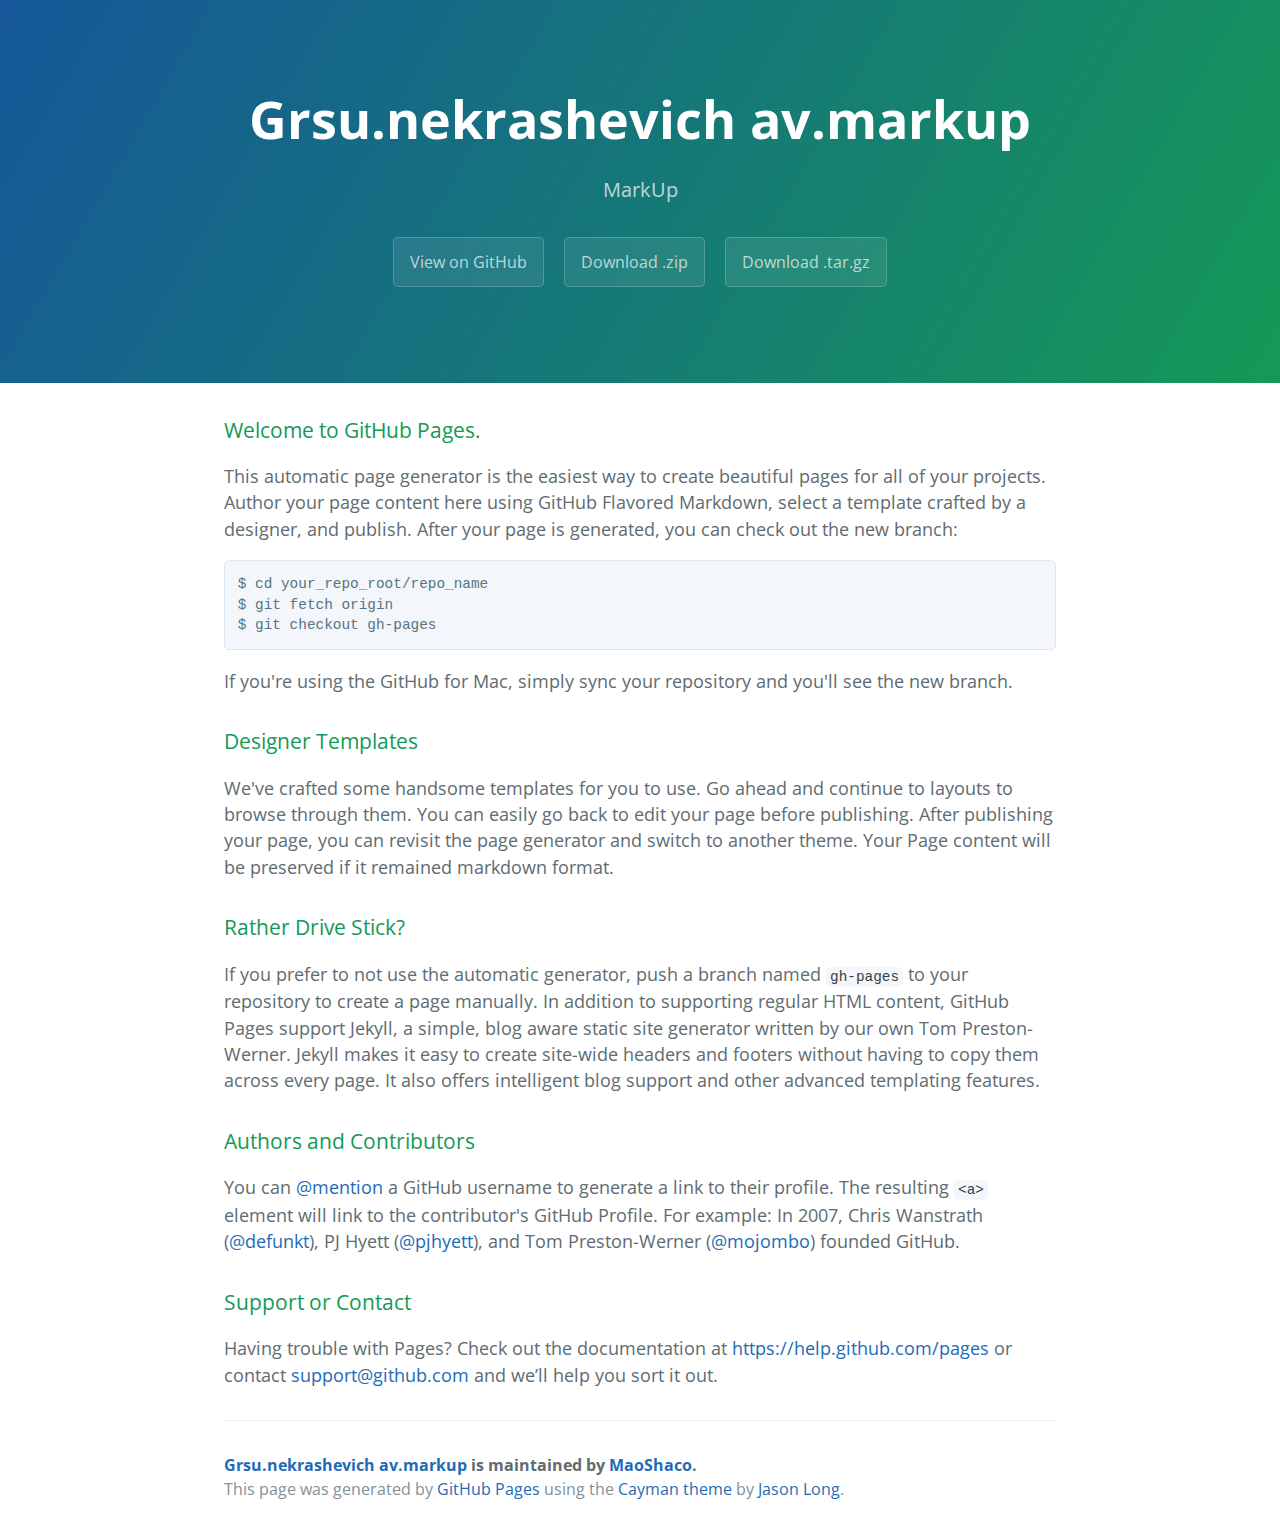
==== index.html @ 84d73596 "Create gh-pages branch via GitHub" ====
<!DOCTYPE html>
<html lang="en-us">
  <head>
    <meta charset="UTF-8">
    <title>Grsu.nekrashevich av.markup by MaoShaco</title>
    <meta name="viewport" content="width=device-width, initial-scale=1">
    <link rel="stylesheet" type="text/css" href="stylesheets/normalize.css" media="screen">
    <link href='http://fonts.googleapis.com/css?family=Open+Sans:400,700' rel='stylesheet' type='text/css'>
    <link rel="stylesheet" type="text/css" href="stylesheets/stylesheet.css" media="screen">
    <link rel="stylesheet" type="text/css" href="stylesheets/github-light.css" media="screen">
  </head>
  <body>
    <section class="page-header">
      <h1 class="project-name">Grsu.nekrashevich av.markup</h1>
      <h2 class="project-tagline">MarkUp</h2>
      <a href="https://github.com/MaoShaco/GrSU.Nekrashevich_AV.MarkUp" class="btn">View on GitHub</a>
      <a href="https://github.com/MaoShaco/GrSU.Nekrashevich_AV.MarkUp/zipball/master" class="btn">Download .zip</a>
      <a href="https://github.com/MaoShaco/GrSU.Nekrashevich_AV.MarkUp/tarball/master" class="btn">Download .tar.gz</a>
    </section>

    <section class="main-content">
      <h3>
<a id="welcome-to-github-pages" class="anchor" href="#welcome-to-github-pages" aria-hidden="true"><span class="octicon octicon-link"></span></a>Welcome to GitHub Pages.</h3>

<p>This automatic page generator is the easiest way to create beautiful pages for all of your projects. Author your page content here using GitHub Flavored Markdown, select a template crafted by a designer, and publish. After your page is generated, you can check out the new branch:</p>

<pre><code>$ cd your_repo_root/repo_name
$ git fetch origin
$ git checkout gh-pages
</code></pre>

<p>If you're using the GitHub for Mac, simply sync your repository and you'll see the new branch.</p>

<h3>
<a id="designer-templates" class="anchor" href="#designer-templates" aria-hidden="true"><span class="octicon octicon-link"></span></a>Designer Templates</h3>

<p>We've crafted some handsome templates for you to use. Go ahead and continue to layouts to browse through them. You can easily go back to edit your page before publishing. After publishing your page, you can revisit the page generator and switch to another theme. Your Page content will be preserved if it remained markdown format.</p>

<h3>
<a id="rather-drive-stick" class="anchor" href="#rather-drive-stick" aria-hidden="true"><span class="octicon octicon-link"></span></a>Rather Drive Stick?</h3>

<p>If you prefer to not use the automatic generator, push a branch named <code>gh-pages</code> to your repository to create a page manually. In addition to supporting regular HTML content, GitHub Pages support Jekyll, a simple, blog aware static site generator written by our own Tom Preston-Werner. Jekyll makes it easy to create site-wide headers and footers without having to copy them across every page. It also offers intelligent blog support and other advanced templating features.</p>

<h3>
<a id="authors-and-contributors" class="anchor" href="#authors-and-contributors" aria-hidden="true"><span class="octicon octicon-link"></span></a>Authors and Contributors</h3>

<p>You can <a href="https://github.com/blog/821" class="user-mention">@mention</a> a GitHub username to generate a link to their profile. The resulting <code>&lt;a&gt;</code> element will link to the contributor's GitHub Profile. For example: In 2007, Chris Wanstrath (<a href="https://github.com/defunkt" class="user-mention">@defunkt</a>), PJ Hyett (<a href="https://github.com/pjhyett" class="user-mention">@pjhyett</a>), and Tom Preston-Werner (<a href="https://github.com/mojombo" class="user-mention">@mojombo</a>) founded GitHub.</p>

<h3>
<a id="support-or-contact" class="anchor" href="#support-or-contact" aria-hidden="true"><span class="octicon octicon-link"></span></a>Support or Contact</h3>

<p>Having trouble with Pages? Check out the documentation at <a href="https://help.github.com/pages">https://help.github.com/pages</a> or contact <a href="mailto:support@github.com">support@github.com</a> and we’ll help you sort it out.</p>

      <footer class="site-footer">
        <span class="site-footer-owner"><a href="https://github.com/MaoShaco/GrSU.Nekrashevich_AV.MarkUp">Grsu.nekrashevich av.markup</a> is maintained by <a href="https://github.com/MaoShaco">MaoShaco</a>.</span>

        <span class="site-footer-credits">This page was generated by <a href="https://pages.github.com">GitHub Pages</a> using the <a href="https://github.com/jasonlong/cayman-theme">Cayman theme</a> by <a href="https://twitter.com/jasonlong">Jason Long</a>.</span>
      </footer>

    </section>

  
  </body>
</html>
---- stylesheets/stylesheet.css ----
* {
  box-sizing: border-box; }

body {
  padding: 0;
  margin: 0;
  font-family: "Open Sans", "Helvetica Neue", Helvetica, Arial, sans-serif;
  font-size: 16px;
  line-height: 1.5;
  color: #606c71; }

a {
  color: #1e6bb8;
  text-decoration: none; }
  a:hover {
    text-decoration: underline; }

.btn {
  display: inline-block;
  margin-bottom: 1rem;
  color: rgba(255, 255, 255, 0.7);
  background-color: rgba(255, 255, 255, 0.08);
  border-color: rgba(255, 255, 255, 0.2);
  border-style: solid;
  border-width: 1px;
  border-radius: 0.3rem;
  transition: color 0.2s, background-color 0.2s, border-color 0.2s; }
  .btn + .btn {
    margin-left: 1rem; }

.btn:hover {
  color: rgba(255, 255, 255, 0.8);
  text-decoration: none;
  background-color: rgba(255, 255, 255, 0.2);
  border-color: rgba(255, 255, 255, 0.3); }

@media screen and (min-width: 64em) {
  .btn {
    padding: 0.75rem 1rem; } }

@media screen and (min-width: 42em) and (max-width: 64em) {
  .btn {
    padding: 0.6rem 0.9rem;
    font-size: 0.9rem; } }

@media screen and (max-width: 42em) {
  .btn {
    display: block;
    width: 100%;
    padding: 0.75rem;
    font-size: 0.9rem; }
    .btn + .btn {
      margin-top: 1rem;
      margin-left: 0; } }

.page-header {
  color: #fff;
  text-align: center;
  background-color: #159957;
  background-image: linear-gradient(120deg, #155799, #159957); }

@media screen and (min-width: 64em) {
  .page-header {
    padding: 5rem 6rem; } }

@media screen and (min-width: 42em) and (max-width: 64em) {
  .page-header {
    padding: 3rem 4rem; } }

@media screen and (max-width: 42em) {
  .page-header {
    padding: 2rem 1rem; } }

.project-name {
  margin-top: 0;
  margin-bottom: 0.1rem; }

@media screen and (min-width: 64em) {
  .project-name {
    font-size: 3.25rem; } }

@media screen and (min-width: 42em) and (max-width: 64em) {
  .project-name {
    font-size: 2.25rem; } }

@media screen and (max-width: 42em) {
  .project-name {
    font-size: 1.75rem; } }

.project-tagline {
  margin-bottom: 2rem;
  font-weight: normal;
  opacity: 0.7; }

@media screen and (min-width: 64em) {
  .project-tagline {
    font-size: 1.25rem; } }

@media screen and (min-width: 42em) and (max-width: 64em) {
  .project-tagline {
    font-size: 1.15rem; } }

@media screen and (max-width: 42em) {
  .project-tagline {
    font-size: 1rem; } }

.main-content :first-child {
  margin-top: 0; }
.main-content img {
  max-width: 100%; }
.main-content h1, .main-content h2, .main-content h3, .main-content h4, .main-content h5, .main-content h6 {
  margin-top: 2rem;
  margin-bottom: 1rem;
  font-weight: normal;
  color: #159957; }
.main-content p {
  margin-bottom: 1em; }
.main-content code {
  padding: 2px 4px;
  font-family: Consolas, "Liberation Mono", Menlo, Courier, monospace;
  font-size: 0.9rem;
  color: #383e41;
  background-color: #f3f6fa;
  border-radius: 0.3rem; }
.main-content pre {
  padding: 0.8rem;
  margin-top: 0;
  margin-bottom: 1rem;
  font: 1rem Consolas, "Liberation Mono", Menlo, Courier, monospace;
  color: #567482;
  word-wrap: normal;
  background-color: #f3f6fa;
  border: solid 1px #dce6f0;
  border-radius: 0.3rem; }
  .main-content pre > code {
    padding: 0;
    margin: 0;
    font-size: 0.9rem;
    color: #567482;
    word-break: normal;
    white-space: pre;
    background: transparent;
    border: 0; }
.main-content .highlight {
  margin-bottom: 1rem; }
  .main-content .highlight pre {
    margin-bottom: 0;
    word-break: normal; }
.main-content .highlight pre, .main-content pre {
  padding: 0.8rem;
  overflow: auto;
  font-size: 0.9rem;
  line-height: 1.45;
  border-radius: 0.3rem; }
.main-content pre code, .main-content pre tt {
  display: inline;
  max-width: initial;
  padding: 0;
  margin: 0;
  overflow: initial;
  line-height: inherit;
  word-wrap: normal;
  background-color: transparent;
  border: 0; }
  .main-content pre code:before, .main-content pre code:after, .main-content pre tt:before, .main-content pre tt:after {
    content: normal; }
.main-content ul, .main-content ol {
  margin-top: 0; }
.main-content blockquote {
  padding: 0 1rem;
  margin-left: 0;
  color: #819198;
  border-left: 0.3rem solid #dce6f0; }
  .main-content blockquote > :first-child {
    margin-top: 0; }
  .main-content blockquote > :last-child {
    margin-bottom: 0; }
.main-content table {
  display: block;
  width: 100%;
  overflow: auto;
  word-break: normal;
  word-break: keep-all; }
  .main-content table th {
    font-weight: bold; }
  .main-content table th, .main-content table td {
    padding: 0.5rem 1rem;
    border: 1px solid #e9ebec; }
.main-content dl {
  padding: 0; }
  .main-content dl dt {
    padding: 0;
    margin-top: 1rem;
    font-size: 1rem;
    font-weight: bold; }
  .main-content dl dd {
    padding: 0;
    margin-bottom: 1rem; }
.main-content hr {
  height: 2px;
  padding: 0;
  margin: 1rem 0;
  background-color: #eff0f1;
  border: 0; }

@media screen and (min-width: 64em) {
  .main-content {
    max-width: 64rem;
    padding: 2rem 6rem;
    margin: 0 auto;
    font-size: 1.1rem; } }

@media screen and (min-width: 42em) and (max-width: 64em) {
  .main-content {
    padding: 2rem 4rem;
    font-size: 1.1rem; } }

@media screen and (max-width: 42em) {
  .main-content {
    padding: 2rem 1rem;
    font-size: 1rem; } }

.site-footer {
  padding-top: 2rem;
  margin-top: 2rem;
  border-top: solid 1px #eff0f1; }

.site-footer-owner {
  display: block;
  font-weight: bold; }

.site-footer-credits {
  color: #819198; }

@media screen and (min-width: 64em) {
  .site-footer {
    font-size: 1rem; } }

@media screen and (min-width: 42em) and (max-width: 64em) {
  .site-footer {
    font-size: 1rem; } }

@media screen and (max-width: 42em) {
  .site-footer {
    font-size: 0.9rem; } }
---- stylesheets/github-light.css ----
/*
   Copyright 2014 GitHub Inc.

   Licensed under the Apache License, Version 2.0 (the "License");
   you may not use this file except in compliance with the License.
   You may obtain a copy of the License at

       http://www.apache.org/licenses/LICENSE-2.0

   Unless required by applicable law or agreed to in writing, software
   distributed under the License is distributed on an "AS IS" BASIS,
   WITHOUT WARRANTIES OR CONDITIONS OF ANY KIND, either express or implied.
   See the License for the specific language governing permissions and
   limitations under the License.

*/

.pl-c /* comment */ {
  color: #969896;
}

.pl-c1      /* constant, markup.raw, meta.diff.header, meta.module-reference, meta.property-name, support, support.constant, support.variable, variable.other.constant */,
.pl-s .pl-v /* string variable */ {
  color: #0086b3;
}

.pl-e  /* entity */,
.pl-en /* entity.name */ {
  color: #795da3;
}

.pl-s .pl-s1 /* string source */,
.pl-smi      /* storage.modifier.import, storage.modifier.package, storage.type.java, variable.other, variable.parameter.function */ {
  color: #333;
}

.pl-ent /* entity.name.tag */ {
  color: #63a35c;
}

.pl-k /* keyword, storage, storage.type */ {
  color: #a71d5d;
}

.pl-pds              /* punctuation.definition.string, string.regexp.character-class */,
.pl-s                /* string */,
.pl-s .pl-pse .pl-s1 /* string punctuation.section.embedded source */,
.pl-sr               /* string.regexp */,
.pl-sr .pl-cce       /* string.regexp constant.character.escape */,
.pl-sr .pl-sra       /* string.regexp string.regexp.arbitrary-repitition */,
.pl-sr .pl-sre       /* string.regexp source.ruby.embedded */ {
  color: #183691;
}

.pl-v /* variable */ {
  color: #ed6a43;
}

.pl-id /* invalid.deprecated */ {
  color: #b52a1d;
}

.pl-ii /* invalid.illegal */ {
  background-color: #b52a1d;
  color: #f8f8f8;
}

.pl-sr .pl-cce /* string.regexp constant.character.escape */ {
  color: #63a35c;
  font-weight: bold;
}

.pl-ml /* markup.list */ {
  color: #693a17;
}

.pl-mh        /* markup.heading */,
.pl-mh .pl-en /* markup.heading entity.name */,
.pl-ms        /* meta.separator */ {
  color: #1d3e81;
  font-weight: bold;
}

.pl-mq /* markup.quote */ {
  color: #008080;
}

.pl-mi /* markup.italic */ {
  color: #333;
  font-style: italic;
}

.pl-mb /* markup.bold */ {
  color: #333;
  font-weight: bold;
}

.pl-md /* markup.deleted, meta.diff.header.from-file */ {
  background-color: #ffecec;
  color: #bd2c00;
}

.pl-mi1 /* markup.inserted, meta.diff.header.to-file */ {
  background-color: #eaffea;
  color: #55a532;
}

.pl-mdr /* meta.diff.range */ {
  color: #795da3;
  font-weight: bold;
}

.pl-mo /* meta.output */ {
  color: #1d3e81;
}
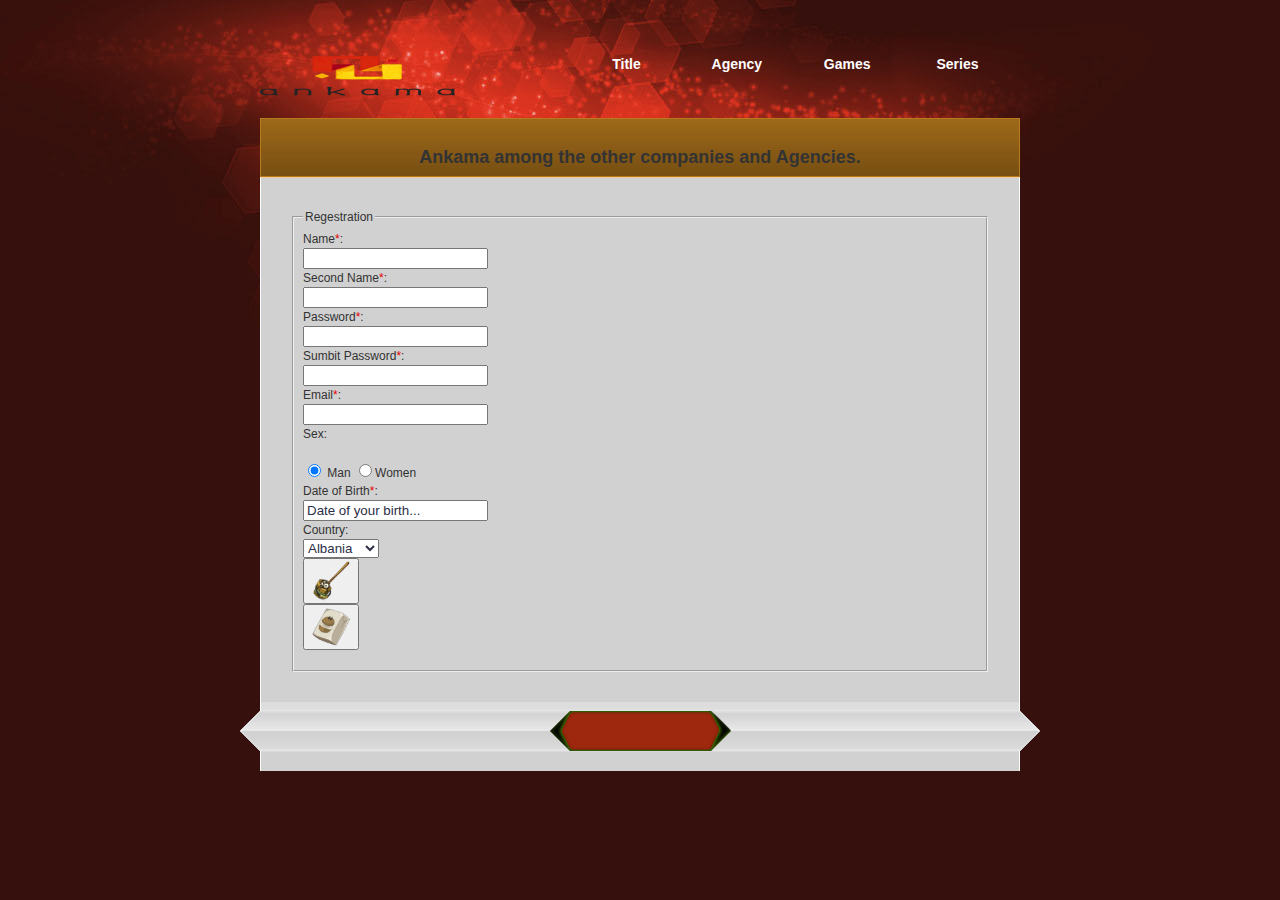
==== commit 1d2364a9: "Registraton" ====
--- a/index.html
+++ b/index.html
@@ -1,65 +1,99 @@
-<!DOCTYPE html>
-<html lang="en-us">
-  <head>
-    <meta charset="UTF-8">
-    <title>Grsu.nekrashevich av.markup by MaoShaco</title>
-    <meta name="viewport" content="width=device-width, initial-scale=1">
-    <link rel="stylesheet" type="text/css" href="stylesheets/normalize.css" media="screen">
-    <link href='http://fonts.googleapis.com/css?family=Open+Sans:400,700' rel='stylesheet' type='text/css'>
-    <link rel="stylesheet" type="text/css" href="stylesheets/stylesheet.css" media="screen">
-    <link rel="stylesheet" type="text/css" href="stylesheets/github-light.css" media="screen">
-  </head>
-  <body>
-    <section class="page-header">
-      <h1 class="project-name">Grsu.nekrashevich av.markup</h1>
-      <h2 class="project-tagline">MarkUp</h2>
-      <a href="https://github.com/MaoShaco/GrSU.Nekrashevich_AV.MarkUp" class="btn">View on GitHub</a>
-      <a href="https://github.com/MaoShaco/GrSU.Nekrashevich_AV.MarkUp/zipball/master" class="btn">Download .zip</a>
-      <a href="https://github.com/MaoShaco/GrSU.Nekrashevich_AV.MarkUp/tarball/master" class="btn">Download .tar.gz</a>
-    </section>
+<html> 
+<head>
+<title>Javascript</title>
+<link href="css/tooplate_style.css" rel="stylesheet" type="text/css" />
+<script src="js/calendar.js" type="text/javascript"></script>
+<script src="js/check.js" type="text/javascript"></script>
+</head>
+<body>
 
-    <section class="main-content">
-      <h3>
-<a id="welcome-to-github-pages" class="anchor" href="#welcome-to-github-pages" aria-hidden="true"><span class="octicon octicon-link"></span></a>Welcome to GitHub Pages.</h3>
+<span id="top"></span>
+<div id="ankama_body_main">
+<div id="ankama_main">
+	<div id="ankama_header">
+        <div id="site_title">
+            <h1><a href="#"></a></h1>
+        </div>
+        <div id="ankama_menu">
+            <ul>
+                <li><a href="main.html">Title</a></li>
+                <li><a href="among rest.html">Agency</a></li>
+                <li><a href="games.html">Games</a>
+				<ul>
+					<li><a href="dofus.html">Dofus</a></li>
+					<li><a href="dofus arena.html">KrosMaster</a></li>
+					<li><a href="wakfu.html">Wakfu</a></li>
+					<li><a href="wakfu islands.html">Islands</a></li>
+				</ul>
+				</li>
+                <li><a href="series.html">Series</a></li>
+            </ul>  	
+        </div>
+	</div>
+    
+       
+        <div id="Agency" class="content_top"></div>
+    	<div class="content_box">
+        	<div class="content_title content_ct" align="center"><h2>Ankama among the other companies and Agencies.</h2></div>
+            <div class="content">
+            <fieldset>
+			<legend>Regestration</legend>	
+			<form name="form1" action="next.html" method="GET" onsubmit="return check(this);">
+				<div class="table">
+				<div class="Field">Name<span style="color:#E60000">*</span>:</div>
+				<div class="TextField"><input style="color:#2D2F47" name="name" /></div>
+				
+				<div class="Field">Second Name<span style="color:#E60000">*</span>:</div>
+				<div class="TextField"><input style="color:#2D2F47" name="surname" /></div>
+				
+				<div class="Field">Password<span style="color:#E60000">*</span>:</div>
+				<div class="TextField"><input style="color:#2D2F47" name="password" type="password"/></div>
+				
+				<div class="Field">Sumbit Password<span style="color:#E60000">*</span>:</div>
+				<div class="TextField"><input style="color:#2D2F47" name="rpassword" type="password"/></div>
+				
+				<div class="Field">Email<span style="color:#E60000">*</span>:</div>
+				<div class="TextField"><input style="color:#2D2F47" name="mail" /></div>
+				
+				<div class="Field">Sex:</div>
+				<div class="TextField">
+					<br><input name="sex" value="man" type="radio"  checked="checked"> Man
+					<input name="sex" value="girl" type="radio">Women<br/>
+				</div>
 
-<p>This automatic page generator is the easiest way to create beautiful pages for all of your projects. Author your page content here using GitHub Flavored Markdown, select a template crafted by a designer, and publish. After your page is generated, you can check out the new branch:</p>
+				<div class="Field">Date of Birth<span style="color:#E60000">*</span>:</div>
+				<div class="TextField"><input name="birth" style="color:#2D2F47" value="Date of your birth..." onfocus="this.select();lcs(this)" onclick="event.cancelBubble=true;this.select();lcs(this)"/></div>
+				
+				<div class="Field">Country:</div>
+					<div class="TextField">
+						<select name="country" style="color:#2D2F47">
+								 <option value="Albania">Albania</option>
+								 <option value="Andorra">Andorra</option>
+								 <option value="Armenia">Armenia</option>
+								 <option value="Belarus">Belarus</option>
+								 <option value="Finland">Finland</option>
+								 <option value="Greece">Greece</option>
+								 <option value="Romania">Romania</option>
+								 <option value="Russia">Russia</option>
+								 <option value="Ukraine">Ukraine</option>
+						</select>
+					</div>
+				</div>
+				<div class="left_button">
+					<button type="reset"><img src="img/reset.png" alt="Clear" style="vertical-align:middle;height:40px;"></button>
+				</div>
+				<div class="right_button">
+					<button type="submit"><img src="img/send.png" alt="Send" style="vertical-align: middle;height:40px;"></button>
+				</div>
 
-<pre><code>$ cd your_repo_root/repo_name
-$ git fetch origin
-$ git checkout gh-pages
-</code></pre>
+			</form>
+		</fieldset>
+                <div class="cleaner"></div>
+            </div>
+            
+            <div class="content_bottom content_cb"></div>
+		</div>    
+</div>
+</div> 
 
-<p>If you're using the GitHub for Mac, simply sync your repository and you'll see the new branch.</p>
-
-<h3>
-<a id="designer-templates" class="anchor" href="#designer-templates" aria-hidden="true"><span class="octicon octicon-link"></span></a>Designer Templates</h3>
-
-<p>We've crafted some handsome templates for you to use. Go ahead and continue to layouts to browse through them. You can easily go back to edit your page before publishing. After publishing your page, you can revisit the page generator and switch to another theme. Your Page content will be preserved if it remained markdown format.</p>
-
-<h3>
-<a id="rather-drive-stick" class="anchor" href="#rather-drive-stick" aria-hidden="true"><span class="octicon octicon-link"></span></a>Rather Drive Stick?</h3>
-
-<p>If you prefer to not use the automatic generator, push a branch named <code>gh-pages</code> to your repository to create a page manually. In addition to supporting regular HTML content, GitHub Pages support Jekyll, a simple, blog aware static site generator written by our own Tom Preston-Werner. Jekyll makes it easy to create site-wide headers and footers without having to copy them across every page. It also offers intelligent blog support and other advanced templating features.</p>
-
-<h3>
-<a id="authors-and-contributors" class="anchor" href="#authors-and-contributors" aria-hidden="true"><span class="octicon octicon-link"></span></a>Authors and Contributors</h3>
-
-<p>You can <a href="https://github.com/blog/821" class="user-mention">@mention</a> a GitHub username to generate a link to their profile. The resulting <code>&lt;a&gt;</code> element will link to the contributor's GitHub Profile. For example: In 2007, Chris Wanstrath (<a href="https://github.com/defunkt" class="user-mention">@defunkt</a>), PJ Hyett (<a href="https://github.com/pjhyett" class="user-mention">@pjhyett</a>), and Tom Preston-Werner (<a href="https://github.com/mojombo" class="user-mention">@mojombo</a>) founded GitHub.</p>
-
-<h3>
-<a id="support-or-contact" class="anchor" href="#support-or-contact" aria-hidden="true"><span class="octicon octicon-link"></span></a>Support or Contact</h3>
-
-<p>Having trouble with Pages? Check out the documentation at <a href="https://help.github.com/pages">https://help.github.com/pages</a> or contact <a href="mailto:support@github.com">support@github.com</a> and we’ll help you sort it out.</p>
-
-      <footer class="site-footer">
-        <span class="site-footer-owner"><a href="https://github.com/MaoShaco/GrSU.Nekrashevich_AV.MarkUp">Grsu.nekrashevich av.markup</a> is maintained by <a href="https://github.com/MaoShaco">MaoShaco</a>.</span>
-
-        <span class="site-footer-credits">This page was generated by <a href="https://pages.github.com">GitHub Pages</a> using the <a href="https://github.com/jasonlong/cayman-theme">Cayman theme</a> by <a href="https://twitter.com/jasonlong">Jason Long</a>.</span>
-      </footer>
-
-    </section>
-
-  
-  </body>
-</html>
-
+</body></html>--- a/css/tooplate_style.css
+++ b/css/tooplate_style.css
@@ -0,0 +1,165 @@
+body {
+	margin: 0;
+	padding: 0;
+	color: #333333;
+	font-family: Tahoma, Geneva, sans-serif;
+	font-size: 12px;
+	line-height: 1.5em; 
+	background-color: #36100c;
+	background-repeat: repeat-x;
+	background-position: top center;
+}
+.cleaner { clear: both }
+.float_l { float: left }
+.float_r { float: right }
+
+
+
+.image_wrapper { 
+	display: inline-block; 
+	border: 1px solid #ccc; 
+	padding: 2px; 
+	background: #36100c; 
+}
+
+.image_fl { 
+	float: left; 
+	margin: 3px 20px 0 0; 
+}
+
+.image_fr { 
+	float: right; 
+	margin: 3px 0 0 20px; 
+}
+
+
+#ankama_body_main {
+	width: 100%;
+	background:  url(../images/tooplate_body.jpg) center top no-repeat;
+}
+
+#ankama_main {
+	width: 800px;
+	margin: 0 auto;
+	background:  url(../images/tooplate_body.jpg) center top no-repeat;
+}
+
+#ankama_header {
+	width: 750px;
+	height: 50px;
+	padding: 40px 20px 10px;
+}
+
+#site_title { 
+	float: left; 
+}
+
+#site_title h1 a { 
+	display: block; 
+	width: 195px; 
+	height: 46px; 
+	background: url(../images/tooplate_logo.png)  no-repeat top left; 
+	color: #fff; 
+	font-size: 40px; 
+	font-weight: 400; 
+	outline: none; 
+	text-indent: -10000px; 
+}
+
+/* menu */
+
+#ankama_menu { 
+	float: right; 
+	margin-top: 10px; 
+}
+
+#ankama_menu ul { 
+	padding: 0; 
+	margin: 0; 
+	list-style: none; 
+}
+
+#ankama_menu ul li { 
+	margin: 0; 
+	padding: 0; 
+	display: inline-block; 
+}
+
+#ankama_menu ul li a {
+	float: left;
+	display: block;
+	width: 105px;
+	height: 33px;
+	line-height: 29px;
+	font-size: 14px;
+	color: #fff;	
+	margin-left: 2px;
+	text-align: center;
+	text-decoration: none;
+	font-weight: 700;
+	outline: none;
+}
+
+#ankama_menu ul li > ul{
+	display: none;
+}
+
+#ankama_menu ul li:hover 
+{
+	position: ;
+}
+
+#ankama_menu ul li:hover > ul
+{
+	display: block;
+}
+
+#ankama_menu ul li:hover ul
+{
+	position: absolute;
+	top: 80px;
+	left: 50%;
+}
+#ankama_menu ul li a:hover, #tooplate_menu ul .current {
+	color: #36100c;
+	background: url(../images/tooplate_menu_hover.png) no-repeat center center;
+}
+
+.content_box { 
+	clear: both; 
+	width: 800px; 
+}
+
+.content_title { 
+	width: 700px; 
+	height: 30px; 
+	padding: 15px 50px; 
+}
+
+.content_ct {  
+	background: url(../images/tooplate_ct.png); 
+}
+
+.content { 
+	padding: 30px 50px; 
+	background: url(../images/tooplate_content.png) repeat-y; 
+}
+
+.content_bottom { 
+	width: 800px; 
+	height: 49px; 
+	padding-top: 20px;  
+}
+
+.content_cb { 
+	background: url(../images/tooplate_gototop_bg.png); 
+}
+ 
+.post_box img { 
+	float: left; 
+	margin-right: 15px; 
+	width: 300px; 
+	height: 100px; 
+	padding-bottom: 11px; 
+	background: url(../images/tooplate_post_img_bg.jpg) no-repeat; 
+}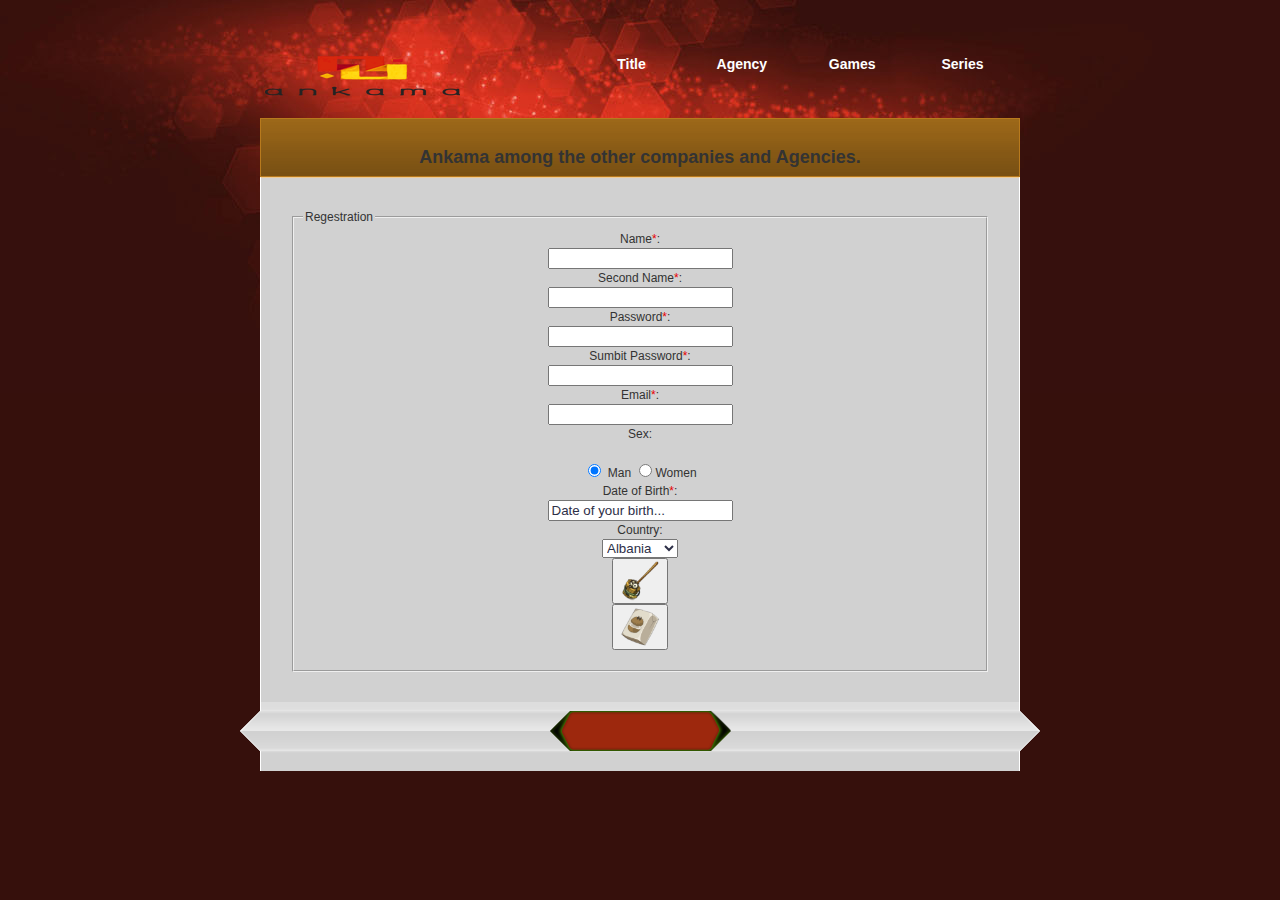
==== commit 5ae76fb8: "JS added" ====
--- a/index.html
+++ b/index.html
@@ -8,28 +8,10 @@
 <body>
 
 <span id="top"></span>
-<div id="ankama_body_main">
-<div id="ankama_main">
-	<div id="ankama_header">
-        <div id="site_title">
-            <h1><a href="#"></a></h1>
-        </div>
-        <div id="ankama_menu">
-            <ul>
-                <li><a href="main.html">Title</a></li>
-                <li><a href="among rest.html">Agency</a></li>
-                <li><a href="games.html">Games</a>
-				<ul>
-					<li><a href="dofus.html">Dofus</a></li>
-					<li><a href="dofus arena.html">KrosMaster</a></li>
-					<li><a href="wakfu.html">Wakfu</a></li>
-					<li><a href="wakfu islands.html">Islands</a></li>
-				</ul>
-				</li>
-                <li><a href="series.html">Series</a></li>
-            </ul>  	
-        </div>
-	</div>
+<div align="center" id="ankama_body_main">
+<div id="menu">
+<script type="text/javascript" src="js/menu.js"></script>
+</div>
     
        
         <div id="Agency" class="content_top"></div>
@@ -93,7 +75,6 @@
             
             <div class="content_bottom content_cb"></div>
 		</div>    
-</div>
 </div> 
 
 </body></html>--- a/css/tooplate_style.css
+++ b/css/tooplate_style.css
@@ -14,6 +14,7 @@
 .float_r { float: right }
 
 
+iframe {border:0px;}
 
 .image_wrapper { 
 	display: inline-block; 
@@ -36,6 +37,8 @@
 #ankama_body_main {
 	width: 100%;
 	background:  url(../images/tooplate_body.jpg) center top no-repeat;
+
+
 }
 
 #ankama_main {
@@ -128,6 +131,7 @@
 .content_box { 
 	clear: both; 
 	width: 800px; 
+
 }
 
 .content_title { 
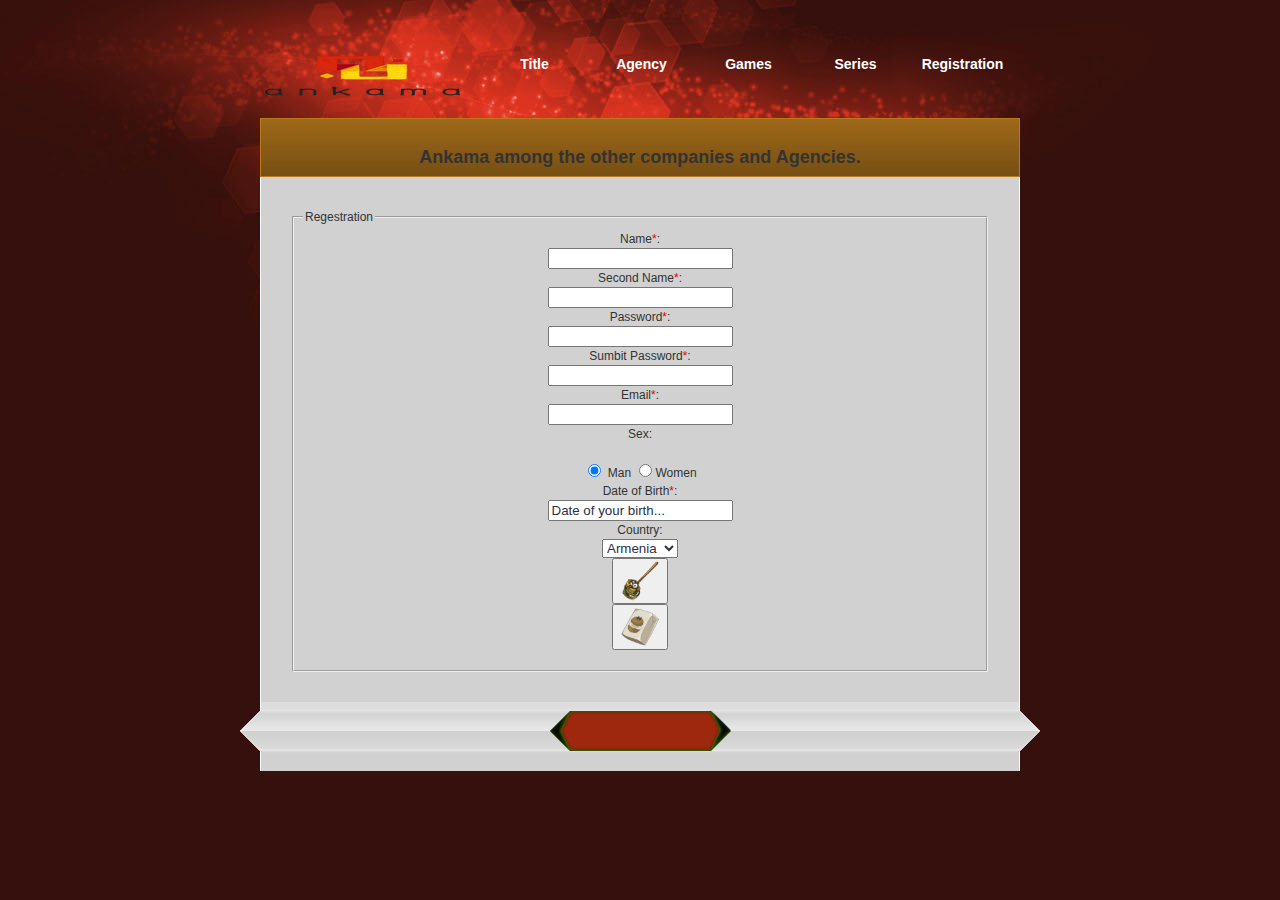
==== commit c3025bf7: "Pre last version js" ====
--- a/index.html
+++ b/index.html
@@ -4,14 +4,23 @@
 <link href="css/tooplate_style.css" rel="stylesheet" type="text/css" />
 <script src="js/calendar.js" type="text/javascript"></script>
 <script src="js/check.js" type="text/javascript"></script>
+    <script type="text/javascript" src="js/Load.js">
+</script>	
+
 </head>
 <body>
-
-<span id="top"></span>
+  <span id="top"></span>
 <div align="center" id="ankama_body_main">
-<div id="menu">
-<script type="text/javascript" src="js/menu.js"></script>
-</div>
+<div id="ankama_main">
+	<div id="ankama_header">
+        <div id="site_title">
+            <h1><a href="#">Blue</a></h1>
+        </div>
+        <div id="ankama_menu">
+				  <script>loadXmlMenu()</script>
+        </div>
+	</div>
+	</div>
     
        
         <div id="Agency" class="content_top"></div>
@@ -49,8 +58,6 @@
 				<div class="Field">Country:</div>
 					<div class="TextField">
 						<select name="country" style="color:#2D2F47">
-								 <option value="Albania">Albania</option>
-								 <option value="Andorra">Andorra</option>
 								 <option value="Armenia">Armenia</option>
 								 <option value="Belarus">Belarus</option>
 								 <option value="Finland">Finland</option>
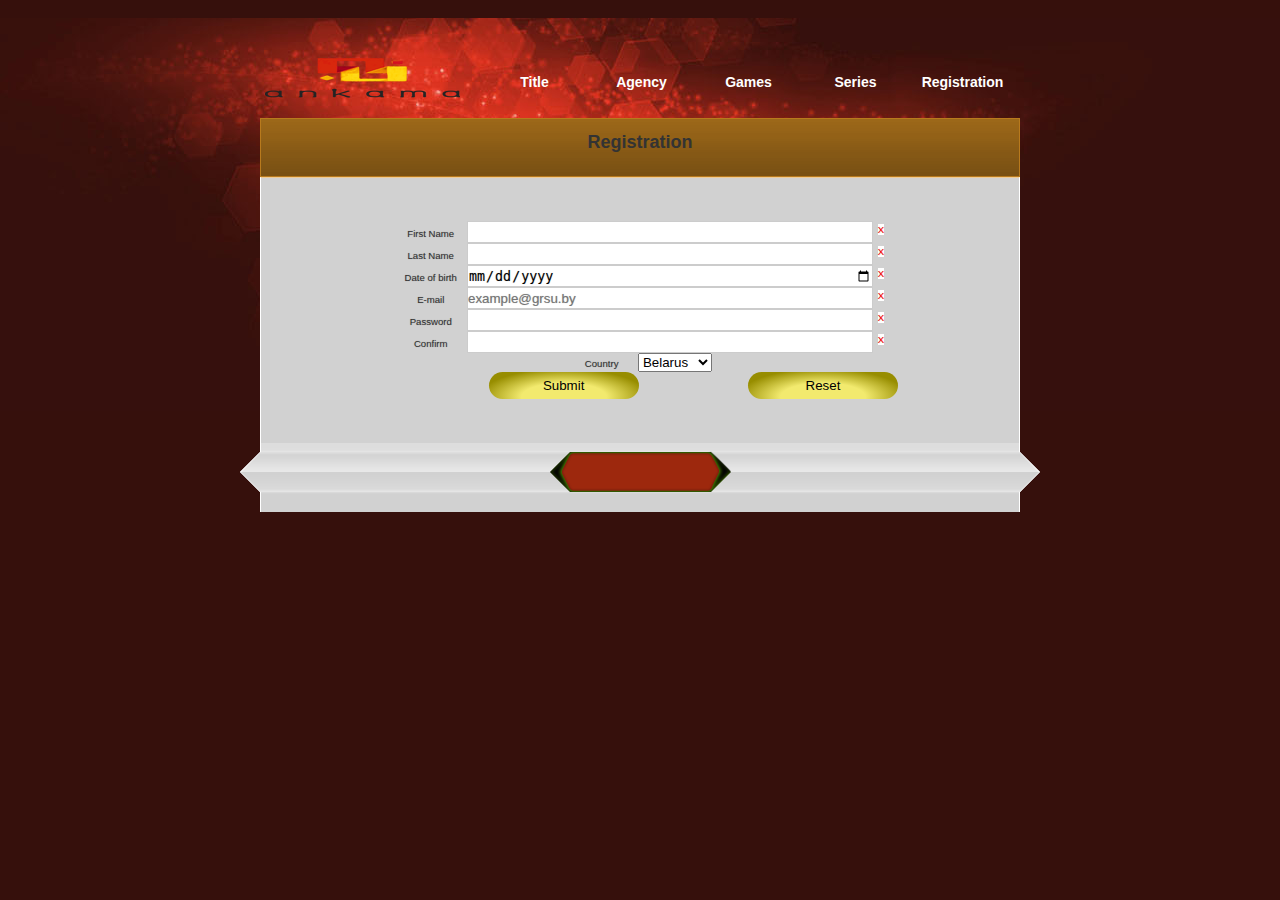
==== commit d609e2a7: "Last versions" ====
--- a/index.html
+++ b/index.html
@@ -1,13 +1,26 @@
-<html> 
+<!DOCTYPE html>
+<html>
 <head>
-<title>Javascript</title>
-<link href="css/tooplate_style.css" rel="stylesheet" type="text/css" />
-<script src="js/calendar.js" type="text/javascript"></script>
-<script src="js/check.js" type="text/javascript"></script>
-    <script type="text/javascript" src="js/Load.js">
-</script>	
+    <title>Registration</title>
+    <link rel="stylesheet" href="css/registration.css">
+    <link rel="stylesheet" href="css/tooplate_style.css">
 
+    <script>
+        function checkPasswords() {
+            if (document.getElementById('passwordX').value !== document.getElementById('passwordY').value) {
+                alert('Passwords do not match!');
+                return false;
+            } else {
+
+                return true;
+            }
+        }
+    </script>	
+    <script type="text/javascript" src="js/Load.js">   
+    </script>
 </head>
+
+
 <body>
   <span id="top"></span>
 <div align="center" id="ankama_body_main">
@@ -25,58 +38,49 @@
        
         <div id="Agency" class="content_top"></div>
     	<div class="content_box">
-        	<div class="content_title content_ct" align="center"><h2>Ankama among the other companies and Agencies.</h2></div>
+        	<div class="content_title content_ct" align="center"><h2>Registration</h2></div>
             <div class="content">
-            <fieldset>
-			<legend>Regestration</legend>	
-			<form name="form1" action="next.html" method="GET" onsubmit="return check(this);">
-				<div class="table">
-				<div class="Field">Name<span style="color:#E60000">*</span>:</div>
-				<div class="TextField"><input style="color:#2D2F47" name="name" /></div>
-				
-				<div class="Field">Second Name<span style="color:#E60000">*</span>:</div>
-				<div class="TextField"><input style="color:#2D2F47" name="surname" /></div>
-				
-				<div class="Field">Password<span style="color:#E60000">*</span>:</div>
-				<div class="TextField"><input style="color:#2D2F47" name="password" type="password"/></div>
-				
-				<div class="Field">Sumbit Password<span style="color:#E60000">*</span>:</div>
-				<div class="TextField"><input style="color:#2D2F47" name="rpassword" type="password"/></div>
-				
-				<div class="Field">Email<span style="color:#E60000">*</span>:</div>
-				<div class="TextField"><input style="color:#2D2F47" name="mail" /></div>
-				
-				<div class="Field">Sex:</div>
-				<div class="TextField">
-					<br><input name="sex" value="man" type="radio"  checked="checked"> Man
-					<input name="sex" value="girl" type="radio">Women<br/>
-				</div>
+                    <form action="action.html" method="get" id="registration" name="registration" onsubmit="return checkPasswords()">
+            <p>
+                <label for="fname">First Name</label>
+                <input type="text" id="fname" name="fname" title="only english letters" pattern="[A-Za-z\s]+$" required /><span></span>
+            </p>
+            <p>
+                <label for="lname">Last Name</label>
+                <input type="text" id="lname" name="lname" title="only english letters" pattern="[A-Za-z\s]+$" required /><span></span>
+            </p>
+            <p>
+                <label for="birthday">Date of birth</label>
+                <input type="date" id="birthday" name="birthday" title="Date format: 31-12-1990" required /><span></span>
+            </p>
+            <p>
+                <label for="email">E-mail</label>
+                <input type="email" id="email" name="email" title="example@grsu.by" placeholder="example@grsu.by" pattern="^((([\w]+\.[\w]+)+)|([\w]+))@(([\w]+\.)+)([A-Za-z]{2,3})$" required /><span></span>
+            </p>
 
-				<div class="Field">Date of Birth<span style="color:#E60000">*</span>:</div>
-				<div class="TextField"><input name="birth" style="color:#2D2F47" value="Date of your birth..." onfocus="this.select();lcs(this)" onclick="event.cancelBubble=true;this.select();lcs(this)"/></div>
-				
-				<div class="Field">Country:</div>
-					<div class="TextField">
-						<select name="country" style="color:#2D2F47">
-								 <option value="Armenia">Armenia</option>
-								 <option value="Belarus">Belarus</option>
-								 <option value="Finland">Finland</option>
-								 <option value="Greece">Greece</option>
-								 <option value="Romania">Romania</option>
-								 <option value="Russia">Russia</option>
-								 <option value="Ukraine">Ukraine</option>
-						</select>
-					</div>
-				</div>
-				<div class="left_button">
-					<button type="reset"><img src="img/reset.png" alt="Clear" style="vertical-align:middle;height:40px;"></button>
-				</div>
-				<div class="right_button">
-					<button type="submit"><img src="img/send.png" alt="Send" style="vertical-align: middle;height:40px;"></button>
-				</div>
+            <p>
+                <label for="passwordX">Password</label>
+                <input type="password" name="passwordX" id="passwordX" pattern="\w{5,}" title="Five or more characters" required /><span></span>
+            </p>
+            <p>
+                <label for="passwordY">Confirm</label>
+                <input type="password" name="passwordY" id="passwordY" pattern="\w{5,}" title="Five or more characters" required /><span></span>
+            </p>
+			            <p>
+                <label for="country">Country</label>
+                <select id="country" name="country" required>
+                    <option value="Belarus">Belarus</option>
+                    <option value="Russia">Russia</option>
+                    <option value="Ukraine">Ukraine</option>
+                    <option value="Pakistan">Pakistan</option>
+                </select>
+            </p>
+            <p>
+                <button type="submit" id="submit" name="submit" title="Submit">Submit</button>
+                <button type="reset" id="reset" name="reset" title="Reset">Reset</button>
+            </p>
 
-			</form>
-		</fieldset>
+        </form>
                 <div class="cleaner"></div>
             </div>
             
--- a/css/registration.css
+++ b/css/registration.css
@@ -0,0 +1,80 @@
+* {
+    margin: 0;
+    padding: 0;
+}
+
+span {
+    margin: 0 5px;
+    vertical-align: middle;
+}
+
+form, button, fieldset, span {
+    position: relative;
+}
+
+    button:before, span:before {
+        position: absolute;
+    }
+
+form {
+    font: 0.8em Helvetica, sans-serif;
+    margin: 1.4em;
+}
+
+span, input, label, img {
+    display: inline-block;
+    text-shadow: 0 0 1px rgba(0,0,0,0.3);
+}
+
+label, img {
+    width: 7em;
+}
+
+fieldset {
+    padding: 1em;
+    border: 1px solid #e3e3e3;
+    border-radius: 5px;
+    min-width: 250px;
+    overflow: auto;
+}
+
+input {
+    height: 20px;
+    border: 1px solid #ccc;
+    width: 60%;
+    min-width: 100px;
+}
+
+button {
+    margin-left: 8em;
+    height: 2em;
+    width: 150px;
+    border-radius: 20px;
+    border: none;
+    background: radial-gradient(ellipse at center 25px, #F2EA6E 40%, #978D00 80%);
+}
+
+    button:before {
+        color: white;
+        height: 10px;
+        width: 90%;
+        left: 5%;
+        top: 3px;
+        background: #3dc53d;
+        border-radius: 10px;
+    }
+
+span:before {
+    background: white;
+    top: -10px;
+}
+
+input:valid + span:before {
+    content: 'V';
+    color: #3dc53d;
+}
+
+input:invalid + span:before {
+    content: 'X';
+    color: red;
+}
